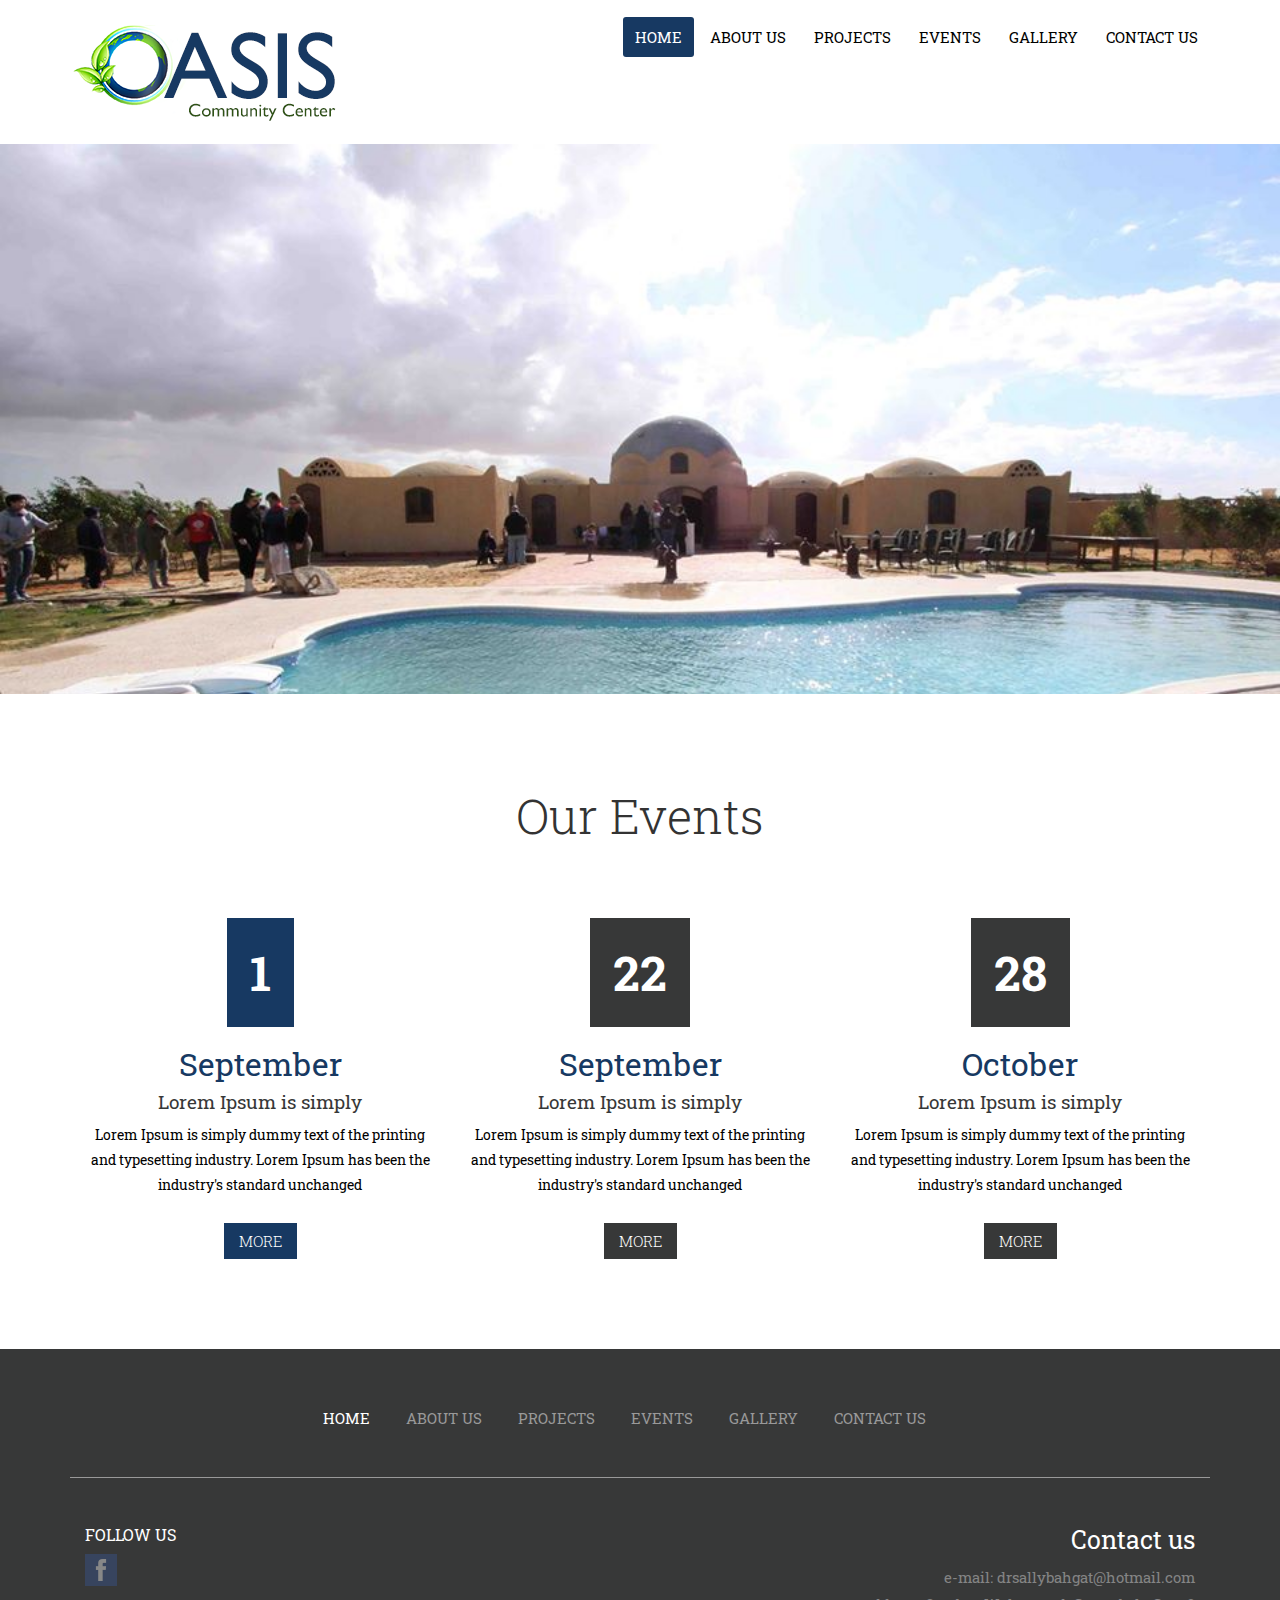
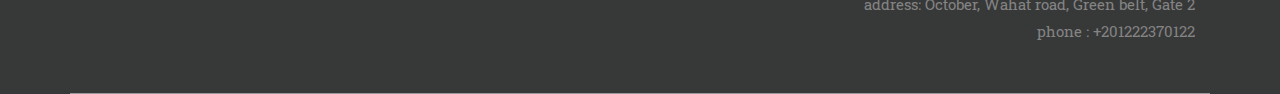
==== index.html @ 5394d0d0 "- facebook icon in contact, few changes" ====
<!DOCTYPE html>
<html>
<head>
<title>OASIS Community Center - OCC</title>
<link href="css/bootstrap.css" rel="stylesheet" type="text/css" media="all">
<link href="css/style.css" rel="stylesheet" type="text/css" media="all"/>
<!--web-fonts-->
<link href='http://fonts.googleapis.com/css?family=Roboto+Slab:400,100,300,700' rel='stylesheet' type='text/css'>
<!--js-->
<script src="js/jquery.min.js"></script>
<meta name="viewport" content="width=device-width, initial-scale=1, maximum-scale=1">
<meta http-equiv="Content-Type" content="text/html; charset=utf-8" />
<script type="application/x-javascript">
	addEventListener("load", function() { setTimeout(hideURLbar, 0); }, false);
	function hideURLbar(){ window.scrollTo(0,1); }
</script>
<!-- start-smoth-scrolling -->
<script type="text/javascript" src="js/move-top.js"></script>
<script type="text/javascript" src="js/easing.js"></script>
	<script type="text/javascript">
			jQuery(document).ready(function($) {
				$(".scroll").click(function(event){		
					event.preventDefault();
					$('html,body').animate({scrollTop:$(this.hash).offset().top},1000);
				});
			});
	</script>
<!-- //end-smoth-scrolling -->
</head>
<body>
<!--header start here-->
<div class="mothergrid">
	<div class="container">
		<div class="header">
			<div class="logo">
				<a href="index.html"> <img src="images/logo.png" alt=""/> </a>
			</div>
			<span class="menu"> <img src="images/icon.png" alt=""/></span>
			<div class="clear"> </div>
			<div class="navg">
				<ul class="res">
					<li><a class="active" href="index.html">HOME</a></li>
					<li><a href="about.html">ABOUT US</a></li>
					<li><a href="projects.html">PROJECTS</a></li>
					<li><a href="events.html">EVENTS</a></li>
					<li><a href="gallery.html">GALLERY</a></li>
					<li><a href="contact.html">CONTACT US</a></li>
				</ul>
				 <script>
                     $( "span.menu").click(function() {
                         $(  "ul.res" ).slideToggle("slow", function() {
                         // Animation complete.
                         });
                     });
                 </script>
			</div>
		<div class="clearfix"> </div>
		</div>
	</div>
</div>
<!--header end here-->
<!--banner start here-->
<div class="banner">
	<div class="container">
		<div class="banner-main">
			<h1></h1>
		</div>
	</div>
</div>
<!--news end here-->
<div class="news">
      <div class="container">
		    <div class="news-main">
				<div class="news-top">
					<h3>Our Events</h3>
				</div>
				<div class="news-bottom">
					<div class="col-md-4 new-left">
					<div class="notch-b">
						<small class="brown">1</small>
					</div>
					 <div class="notch-b-h"> </div>
						<h3>September</h3>
						<h4>Lorem Ipsum is simply</h4>
						<p>Lorem Ipsum is simply dummy text of the printing and typesetting industry. Lorem Ipsum has been the industry's standard unchanged</p>
					 <div class="button-b">
					   	   <a href="#">MORE</a>
					 </div>
				     <div class="clearfix"> </div>
					</div>
					<div class="col-md-4 new-left">
						<div class="notch">
						    <small>22</small>
					    </div>
					     <div class="notch-h"> </div>
						<h3>September</h3>
						<h4>Lorem Ipsum is simply</h4>
						<p>Lorem Ipsum is simply dummy text of the printing and typesetting industry. Lorem Ipsum has been the industry's standard unchanged</p>
					    <div class="button">
					   	   <a href="#">MORE</a>
					   </div>
				     <div class="clearfix"> </div>
					</div>
					<div class="col-md-4 new-left">
						<div class="notch">
						   <small>28</small>
					    </div>
					    <div class="notch-h"> </div>
						<h3>October</h3>
						<h4>Lorem Ipsum is simply</h4>
						<p>Lorem Ipsum is simply dummy text of the printing and typesetting industry. Lorem Ipsum has been the industry's standard unchanged</p>
					   <div class="button">
					   	   <a href="#">MORE</a>
					   </div>
					 <div class="clearfix"> </div>
				   </div>
				     <div class="clearfix"> </div>
				</div>
				<div class="clearfix"> </div>
		    </div>
	  </div>
</div>
<!--/news end here-->
<!--footer start here-->
<div class="footer">
	<div class="container">
		<div class="footer-main">
			<div class="footer-navg">
				<ul>
					<li><a class="active" href="index.html">HOME</a></li>
					<li><a href="about.html">ABOUT US</a></li>
					<li><a href="projects.html">PROJECTS</a></li>
					<li><a href="events.html">EVENTS</a></li>
					<li><a href="gallery.html">GALLERY</a></li>
					<li><a href="contact.html">CONTACT US</a></li>
				</ul>
			</div>
			<div class="footer-top">
				<div class="col-md-4 footer-left">
					<h3>FOLLOW US</h3>
				<ul>
					<li><a href="https://www.facebook.com/OasisCommunityCenter?fref=ts&__mref=message_bubble"><span class="a"> </span></a></li>
				</ul>
				</div>
				<div class="col-md-4 footer-middle">
				</div>
				<div class="col-md-4 footer-right">
					<h3>Contact us</h3>
					<p>e-mail: drsallybahgat@hotmail.com</p>
					<p>address: October, Wahat road, Green belt, Gate 2</p>
					<p>phone : +201222370122</p>
				</div>
			<div class="clearfix"> </div>
			</div>
		<div class="clearfix"> </div>
			<script type="text/javascript">
				$(document).ready(function() {
					/*
					var defaults = {
					containerID: 'toTop', // fading element id
					containerHoverID: 'toTopHover', // fading element hover id
					scrollSpeed: 1200,
				 	easingType: 'linear'
					};
					*/
					$().UItoTop({ easingType: 'easeOutQuart' });
				});
			</script>
            <a href="#" id="toTop" style="display: block;"> <span id="toTopHover" style="opacity: 1;"> </span></a>
		</div>
	</div>
</div>
<!--/footer end here-->
</body>
</html>
---- css/style.css ----
h4, h5, h6,
h1, h2, h3 {margin-top: 0;}
ul, ol {margin: 0;}
p {margin: 0;}
html, body{
  font-family: 'Roboto Slab', serif;
   font-size: 100%;
   background:#fff; 
}
/*--header start here--*/
.header{
	padding:1em 0px;
}
.logo{
	float:left;
	cursor:pointer;
}
.navg{
	float:right;
}
.navg ul{
	list-style:none;
	padding:0px;
}
.navg ul li{
	display:inline-block;
	margin:10px 0px 0px 0px;
}
.navg ul li a{
	font-size:15px;
	font-weight:400;
	color: #000;
	padding:10px 12px;
	border-radius: 3px;
}
.navg ul li a:hover,.navg ul li a.active{
	color: #fff;
	text-decoration: none;
	background: #173962;
	padding: 10px 12px;
 transition: 0.5s all;
 -webkit-transition: 0.5s all;
 -moz-transition:  0.5s all;
 -o-transition:  0.5s all;
}
span.menu {
	display: none;
}
/*--header end here--*/
/*--banner style start here--*/
.banner{
	background:url(../images/banner.jpg);
	min-height:550px;
	background-size:cover;
	-webkit-background-size:cover;
	-moz-background-size:cover;
	-o-background-size:cover;
	-ms-background-size:cove
}
.banner-main {
	text-align: center;
	padding-top:12em;
}
.banner-main h1{
	font-size: 3em;
	font-weight: 700;
	color: #2F5315;
}
.banner-main p{
	font-size: 1.5em;
	font-weight: 300;
	color: #173962;
	font-family: 'Roboto Slab', serif;
}
.fa a{
	margin-left: 14px;
	display: inline-block;
	cursor: pointer;
}
.bwn{
	margin-top:3em;
}
.bwn a {
	font-size: 25px;
	font-weight: 700;
	color: #2F5315;
	padding: 14px 2em;
	border: none;
	background: #fff;
	border-radius: 30px;
	cursor: pointer;
}
.bwn a:hover{
	color:#fff;
	text-decoration:none;
	background: rgb(23, 57, 98);
	transition: 0.5s all;
 -webkit-transition: 0.5s all;
 -moz-transition:  0.5s all;
 -o-transition:  0.5s all;
}
/*--banner style end here--*/
/*--below start here--*/
.below-coloum{
	padding: 0;
}
.below-coloum a{
	min-height:320px;
	padding: 0px;
	background:url(../images/grid-n.png)no-repeat 4em 7.5em #F1EFEC;
	display:block;
}
.below-grace {
	padding: 0px;
	min-height:320px;
	background:url(../images/grace.jpg)no-repeat;
	background-size:cover;
	-webkit-background-size:cover;
	-o-background-size:cover;
	-moz-background-size:cover;
	-ms-background-size:cover;
}
.below-grace img {
	width: 100%;
}
.below-side{
	background-color:#173962;
	min-height:320px;
	text-align: center;
	padding: 122px 0px;
	cursor: pointer;
}
.below-side h2 a{
	font-size: 1.3em;
	font-weight: 700;
	color: #fff;
	margin:0px;
}
.below-side h2 a:hover{
	text-decoration:none;
}
.below-side p {
	font-size: 15px;
	font-weight: 400;
	color: #fff;
}
.below-top{
	background-color:#46A651;
	min-height:300px;
	text-align: right;
}
.below-top h2 {
	font-size: 2.1em;
	font-weight: 700;
	color: #fff;
	padding: 2em 2em 0em 0em;
}
form {
	margin: 0em 4em 0em 0em;
}
.below-top p {
	font-size: 15px;
	font-weight: 400;
	color: #fff;
	margin: 10px 4em 0em 0em;
	line-height:1.8em;
}
.below-top input[type="text"] {
	padding: 8px;
	width: 40%;
	font-size: 17px;
	font-weight: 700;
	color: #999;
	outline: none;
}
.below-top input[type="submit"] {
	padding:11px;
	width: 15%;
	font-size: 16px;
	font-weight: 400;
	color: #fff;
	background: #348E3E;
	outline: none;
	border: none;
	cursor: pointer;
	margin-left: -5px;
}
.below-top input[type="submit"]:hover {
     background: rgba(255, 215, 0, 0.92);
     color:#000;
     transition: 0.5s all;
 -webkit-transition: 0.5s all;
 -moz-transition:  0.5s all;
 -o-transition:  0.5s all;
}
.below-bottom{
	background:url(../images/green-grace-c.jpg)no-repeat;
	min-height:310px;
	background-size:cover;
	-webkit-background-size:cover;
	-o-background-size:cover;
	-moz-background-size:cover;
	-ms-background-size:cover;
}
.below-left{
	padding:0px;
}
.below-right{
	padding:0px;
}
.below-right{
	background:url(../images/leaf.jpg)no-repeat;
	min-height:610px;
	background-size:cover;
	-webkit-background-size:cover;
	-o-background-size:cover;
	-moz-background-size:cover;
	-ms-background-size:cover;
}
.bg p {
	padding-top: 16px;
	color: #fff;
	font-size: 15px;
	font-weight: 300;
}
.bg {
	background: #3B5997;
	width: 62%;
	padding: 100px 111px;
	margin-top: 18.7em;
	text-align: center;
	height: 311px;
    cursor:pointer;
}
.bg:hover{
	background:#5679C1;
	transition: 0.5s all;
 -webkit-transition: 0.5s all;
 -moz-transition:  0.5s all;
 -o-transition:  0.5s all;
}
/*--below end start here--*/
/*--news start here--*/
.news {
	padding: 6em 0px;
}
small {
	font-size: 3em;
	font-weight: 700;
	background: #373838;
	color: #fff;
	padding: 23px;
}
small:hover {
	background:#173962;
	transition: 0.5s all;
 -webkit-transition: 0.5s all;
 -moz-transition:  0.5s all;
 -o-transition:  0.5s all;
}
.new-left:hover .button a{
	background:#173962;
	text-decoration:none;
}
.new-left:hover small{
	background:#173962;
	text-decoration:none;
}
small.brown {
	font-size: 3em;
	font-weight: 700;
	background: #173962;
	color: #fff;
	padding: 23px;
}
.new-left:hover .button-b a{
	background:#373838;
}
.new-left:hover small.brown{
	background:#373838;
}
.notch{
	position:relative;
}
.news-top h3 {
	font-size: 3em;
	font-weight: 300;
	text-align: center;
	margin-bottom: 2em;
}
.new-left {
	text-align: center;
}
.new-left h3 {
	font-size: 2em;
	font-weight: 400;
	color: #173962;
	margin-top:1.2em;
}
.new-left h4 {
	font-size: 1.2em;
	font-weight: 400;
	color: #373838;
}
.new-left p {
	font-size: 14px;
	font-weight: 400;
	color: #000;
	line-height: 1.8em;
}
.button {
	margin: 2em 0em 0em 0em;
}
.button-b{
	margin: 2em 0em 0em 0em;
}
.button-b a {
	font-size: 15px;
	font-weight: 300;
	background: #173962;
	color: #fff;
	padding: 8px 15px;
	text-decoration: none;
}
.button a {
	font-size: 15px;
	font-weight: 300;
	background: #373838;
	color: #fff;
	padding: 8px 15px;
}
/*--news end here--*/
/*--footer start here--*/
.footer-left h3 a{
	text-decoration :none;
	font-size:1em;
	color: #fff;
}
.footer{
	background:#373838;
}
.footer-navg {
	text-align: center;
	padding: 3em 0px;
	border-bottom: 1px solid #999;
}
.footer-navg ul{
	list-style:none;
	padding:0px;
}
.footer-navg ul li{
	display:inline-block;
	margin:10px 2em 0px 0px;
}
.footer-navg ul li a{
	font-size: 15px;
	font-weight: 400;
	color: #999;
}
.footer-navg ul li a:hover,.footer-navg ul li a.active{
	color: #fff;
	text-decoration: none;
	border-radius: 3px;
 transition: 0.5s all;
 -webkit-transition: 0.5s all;
 -moz-transition:  0.5s all;
 -o-transition:  0.5s all;
}
.footer-left h3 a {
	margin:0;
}
.footer-left h3 {
	font-size: 1em;
	font-weight: 400;
	color: #fff;
}
.footer-left span{
	background:url(../images/sprit.png)no-repeat;
	width:32px;
	height:32px;
	display: inline-block;
	cursor:pointer;
	margin-right:7px;
}
.footer-left ul {
	padding: 0px;
	list-style: none;
}
.footer-left ul li {
	display: inline-block;
}
.footer-left ul li a span.a{
	background-position:0px 0px;
	 opacity: 0.4;
      filter: alpha(opacity=40); 
}
.footer-left ul li a span.b {
	background-position: -34px 0px;
	 opacity: 0.4;
     filter: alpha(opacity=40); 
}
.footer-left ul li a span.c {
	background-position: -68px 0px;
	 opacity: 0.4;
     filter: alpha(opacity=40); 
}
.footer-left span.a:hover{
	background-position:0px 0px;
	  opacity: 1.0;
      filter: alpha(opacity=100); 
      transition: all 0.3s ease; 
     -webkit-transition: all 0.3s ease;
     -moz-transition: all 0.3s ease;
     -o-transition: all 0.3s ease;
}
.footer-left ul li a span.b:hover{
	background-position: -34px 0px;
	  opacity: 1.0;
      filter: alpha(opacity=100); 
      transition: all 0.3s ease; 
      -webkit-transition: all 0.3s ease;
      -moz-transition: all 0.3s ease;
      -o-transition: all 0.3s ease;
}
.footer-left ul li a span.c:hover{
	background-position: -68px 0px;
	  opacity: 1.0;
     filter: alpha(opacity=100); 
     transition: all 0.3s ease; 
    -webkit-transition: all 0.3s ease;
    -moz-transition: all 0.3s ease;
    -o-transition: all 0.3s ease;
}
.footer-top {
	padding: 3em 0px;
	border-bottom: 1px solid #999;
}
.footer-middle input[type="text"] {
	font-size: 15px;
	font-weight: 400;
	color: #999;
	padding: 8px 15px;
	width: 60%;
	outline: none;
	border: none;
	background:#494949;
}
.footer-middle input[type="submit"] {
	font-size: 15px;
	font-weight: 400;
	padding: 8px;
	background: #173962;
	color: #fff;
	outline: none;
	border: none;
	width:30%;
	margin-left: -4px;
	cursor:pointer;
	border-radius: 0px 3px 3px 0px;
}
.footer-middle input[type="submit"]:hover{
	 background:#999;
	  transition: all 0.3s ease; 
    -webkit-transition: all 0.3s ease;
    -moz-transition: all 0.3s ease;
    -o-transition: all 0.3s ease;
}
.footer-middle h3 {
	font-size: 1em;
	font-weight: 400;
	color: #fff;
}
.footer-right h3 {
	font-size: 25px;
	font-weight: 400;
	color: #fff;
}
.footer-right{
	text-align:right;
}
.footer-right p {
	font-size: 15px;
	font-weight: 400;
	color: #848484;
	line-height:1.8em;
}
.footer-bottom p {
	font-size: 1em;
	font-weight: 400;
	color: #999;
	text-align: center;
	padding: 1em 0px;
}
.footer-bottom p a{
	font-size:1em;
	font-weight:400;
	color:#173962;
}
.footer-bottom p a:hover{
    text-decoration:none;
	color:#999;
	 transition: all 0.3s ease; 
    -webkit-transition: all 0.3s ease;
    -moz-transition: all 0.3s ease;
    -o-transition: all 0.3s ease;
}
/*--/footer end here--*/
/*--home page style end here--*/
/*--about style start here--*/
.about {
	background: rgba(153, 153, 153, 0.05);
}
.about {
	padding: 3em 0px;
}
.about-grid {
	margin: 3em 0px;
}
.about-top h3 {
	text-align: center;
	font-size: 2em;
	font-weight: 400;
	color: #999;
}
.about-left{
	padding: 0px;
}
.about-left h4 {
	font-size: 1.5em;
	color: #000;
	font-weight: 400;
	margin-bottom: 1em;
}
.about-left p {
	font-size: 14px;
	font-weight: 400;
	color: #000;
	width: 90%;
	line-height: 1.8em;
}
.about-left ul {
     list-style:none;
	 padding: 2em 0px;
}
.about-left ul li {
	margin: 10px 0px;
}
.about-left ul.anc-left li a{
	font-size: 13px;
	font-weight: 400;
	color: #000;
	text-decoration:none;
	background: url(../images/aro.png)no-repeat 0px 2px;
	padding: 0px 0px 0px 20px;
}
.about-left ul.anc-left li a:hover{
	color:#173962;
	text-decoration:none;
	 transition: all 0.3s ease; 
    -webkit-transition: all 0.3s ease;
    -moz-transition: all 0.3s ease;
    -o-transition: all 0.3s ease;
}
.about-right h3 {
	font-size: 1.5em;
	font-weight: 400;
	color: #000;
}
.about-bottom p {
	font-size: 13px;
	font-weight: 400;
	color: #999;
	line-height: 1.8em;
	margin: 0px 0px 20px 0px;
}
.about-bottom {
	position: relative;
	padding: 0px 0px 0px 35px;
}
span.m {
	background: url(../images/b.png)no-repeat;
	width: 64px;
	height: 64px;
	display: block;
	position: absolute;
	top: -13px;
	left: -20px;
}
.aboutus-left p {
	font-size: 14px;
	font-weight: 400;
	color: #000;
	line-height: 1.8em;
}
.aboutus-main h3 {
	font-size: 1.8em;
	font-weight: 400;
	color: brown;
	margin-bottom: 1em;
	text-align: center;
}
.aboutus-left img {
	border: 4px solid #173962;
	border-radius: 50%;
}
.aboutus-left h4 {
	font-size: 1.2em;
	font-weight: 400;
	color: #173962;
	margin: 10px 0px;
}
.aboutus-left h5 {
	font-size: 14px;
	font-weight: 400;
	color: #777;
}
/*--about style end here--*/
/*--project style start here--*/
.projects {
	min-height: 700px;
	text-align:center;
}
.projects-main {
	padding-top: 14em;
}
.projects-main h4 {
	font-size: 8em;
	font-weight: 400;
	color: #173962;
	margin-bottom: 0.5em;
}
.projects-main h3 {
	font-size: 1.7em;
	font-weight: 400;
	color: #999;
}
.projects-main a{
	font-size: 1.2em;
	font-weight: 400;
	color: #fff;
	background: #999;
	padding: 7px 15px;
}
.projects-main a:hover{
	background:#173962;
	text-decoration:none;
	 transition: all 0.3s ease; 
    -webkit-transition: all 0.3s ease;
    -moz-transition: all 0.3s ease;
    -o-transition: all 0.3s ease;
}
/*project style end here--*/
/*--blog style start here--*/
.blog {
	padding: 3em 0px;
	background: rgba(153, 153, 153, 0.07);
}
.blog-top{
	text-align:center;
}
.blog-top h3 {
	font-size: 2em;
	font-weight: 400;
	color: #999;
	margin-bottom:2em;
}
.grid-left {
	float: left;
	width: 10%;
	border: 1px solid #000;
	padding: 10px 22px;
}
ul.blog-list {
	padding: 0px;
	list-style: none;
}
ul.blog-list li{
	display:inline-block;
	margin-right: 12px;
}
ul.blog-list li a{
    font-size:13px;
    font-weight:400;
    color:#173962;
}
ul.blog-list li a:hover{
	text-decoration:none;
	color:#999;
	 transition: all 0.3s ease; 
    -webkit-transition: all 0.3s ease;
    -moz-transition: all 0.3s ease;
    -o-transition: all 0.3s ease;
}
.grid-left span.e{
	background:url(../images/text.png)no-repeat;
	width:32px;
	height:32px;
	display:block;
}
.grid-left h3{
	font-size:1.5em;
	font-weight:400;
	color:#173962;
	margin: 7px 0px 2px 4px;
}
.grid-right{
	float:right;
	width:85%;
}
.grid-right span.mike {
	background: url(../images/per.png)no-repeat;
	width: 16px;
	height: 16px;
	display: inline-block;
	margin: 0px 3px -3px 0px;
}
.grid-right span.box {
	background: url(../images/box.png)no-repeat;
	width: 16px;
	height: 16px;
	display: inline-block;
	margin: 0px 3px -3px 0px;
}
.grid-right span.comm {
	background: url(../images/unl.png)no-repeat;
	width: 16px;
	height: 16px;
	display: inline-block;
	margin: 0px 3px -3px 0px;
}
.grid-right p {
	font-size: 14px;
	font-weight: 400;
	margin: 12px 0px 1.5em 0px;
	line-height: 1.8em;
}
.grid-right a.bwn {
	font-size: 15px;
	font-weight: 400;
	border: none;
	padding: 10px 18px;
	background: #373838;
	color: #fff;
	cursor:pointer;
}
.grid-right a.bwn:hover {
	text-decoration:none;
	color:#fff;
	background:#173962;
	 transition: all 0.3s ease; 
    -webkit-transition: all 0.3s ease;
    -moz-transition: all 0.3s ease;
    -o-transition: all 0.3s ease;
}
.grid-left span.f{
	background:url(../images/ima.png)no-repeat;
	width:32px;
	height:32px;
	display:block;
}
.blog-section {
	margin: 4em 0px;
}
.blog-right h3 {
	font-size: 1.2em;
	font-weight: 400;
	color: #173962;
	margin: 2em 0px;
}
ul.blog-rig-list {
	list-style: none;
	border: 1px solid #000;
	padding: 14px 34px 24px 34px;
}
ul.blog-rig-list li {
	margin: 0px 0px 5px 0px;
	border-bottom:1px solid #ccc;
	text-align:center; 
}
ul.blog-rig-list li a{
	font-size:13px;
	font-weight:400;
	text-decoration:none;
	padding:10px 0px;
	display:block;
}
ul.blog-rig-list li a:hover {
    text-decoration:none;
    color:#173962;
     transition: all 0.3s ease; 
    -webkit-transition: all 0.3s ease;
    -moz-transition: all 0.3s ease;
    -o-transition: all 0.3s ease;
}
ul.popular {
	padding: 0px;
	list-style: none;
}
ul.popular li {
	border: 1px solid #ccc;
	margin: 0px 0px 15px 0px;
	padding: 10px 32px;
}
ul.popular li a {
	font-size: 15px;
	font-weight: 400;
	color: #000;
	 text-decoration:none;
}
ul.popular li a:hover {
	color:#173962;
	text-decoration:none;
	  transition: all 0.3s ease; 
    -webkit-transition: all 0.3s ease;
    -moz-transition: all 0.3s ease;
    -o-transition: all 0.3s ease;
}
span.g {
	background: url(../images/ey.png)no-repeat;
	width: 10px;
	height: 11px;
	display: inline-block;
	margin-right: 3px;
}
span.h {
	background: url(../images/person.png)no-repeat;
	width: 10px;
	height: 11px;
	display: inline-block;
	margin: 0px 3px 0px 13px;
}
.popular li h5 {
	font-size: 16px;
	font-weight: 400;
	color: #000;
}
ul.popular-tag {
	padding: 0px;
	list-style: none;
}
ul.popular-tag li {
	margin:0px 10px 1.5em 0px;
	display: inline-block;
}
ul.popular-tag li a {
	font-size: 14px;
	font-weight: 400;
	background: #000;
	color: #fff;
	padding: 9px 13px;
	 text-decoration:none;
}
ul.popular-tag li a:hover {
	color: #fff;
	background: #173962;
	text-decoration: none;
	transition: all 0.3s ease; 
    -webkit-transition: all 0.3s ease;
    -moz-transition: all 0.3s ease;
    -o-transition: all 0.3s ease;
}
.subscribe {
	border: 1px solid #ccc;
	padding: 1em 1.5em;
}
.subscribe input[type="text"] {
	font-size: 12px;
	padding: 10px;
	margin-bottom: 10px;
	outline: none;
	color: #999;
	width:80%
}
.subscribe input[type="submit"] {
	font-size: 14px;
	font-weight: 400;
	padding: 10px 44px;
	color: #fff;
	background: #173962;
	border: none;
	outline: none;
	cursor: pointer;
}
.subscribe input[type="submit"]:hover {
	background:#000;
	color:#fff;
	text-decoration:none;
	  transition: all 0.3s ease; 
      -webkit-transition: all 0.3s ease;
      -moz-transition: all 0.3s ease;
      -o-transition: all 0.3s ease;
}
.sear {
	width: 100%;
	background: #fff;
	border: 1px solid #ccc;
	padding: 9px;
}
.sear input[type="text"] {
	font-size: 14px;
	font-weight: 400;
	color: #999;
	width: 81%;
	border:none;
	outline: none;
}
.sear input[type="submit"] {
	vertical-align: bottom;
	width:10%;
	border: none;
	outline: none;
	background: url(../images/sea.png)no-repeat 6px 0px;
}
.blog-grid {
	margin-top: 2em;
}
.grid {
	margin-top: 2em;
}
.grid-right h3{
	font-size: 1.5em;
	font-weight: 400;
	color: #000;
}
.subscribe p{
	font-size: 15px;
	font-weight: 400;
	color: #000;
	margin-bottom: 10px;
}
.blog-right {
	padding: 5px 0px 0px 5em;
}
.blog-left img {
	width: 100%;
}
ul.p_n-list {
	list-style: none;
	padding: 0px;
	text-align: center;
}
ul.p_n-list li {
	display: inline-block;
	margin: 0px 1em 0px 0px;
}
ul.p_n-list li a {
	font-size: 1em;
	font-weight: 400;
	color: #fff;
	background: #173962;
	padding: 10px 1em;
}
ul.p_n-list li a:hover{
	color:#fff;
	background:#373838;
	text-decoration:none;
	transition: all 0.3s ease; 
    -webkit-transition: all 0.3s ease;
    -moz-transition: all 0.3s ease;
    -o-transition: all 0.3s ease;
}
/*--blog style end here--*/
/*--single page start here--*/
.blog-para p{
	font-size: 15px;
	font-weight: 400;
	color: #000;
	line-height: 1.8em;
	margin: 0px 0px 1em 0px;
}
.blog-contact {
	margin: 2em 0px 0px 0px;
}
.blog-contact h3 {
	font-size: 1.4em;
	font-weight: 500;
	color: #173962;
}
.blog-contact p {
	font-size: 15px;
	font-weight: 400;
	color: #000;
	line-height: 1.8em;
	margin: 15px 0px;
}
.blog-contact  input[type="text"] {
	font-size: 15px;
	font-weight: 400;
	color: #000;
	padding: 10px;
	width: 40%;
	outline: none;
	border: 1px solid #ccc;
	-webkit-appearance: none;
	margin: 0px 0px 10px 0px;
}
.blog-contact  textarea {
	font-size: 15px;
	font-weight: 400;
	color: #000;
	padding: 10px;
	width: 80.5%;
	height: 10em;
	border: 1px solid #ccc;
	-webkit-appearance: none;
	outline: none;
	resize: none;
}
.blog-contact  input[type="submit"] {
	font-size: 15px;
	font-weight: 500;
	color: #fff;
	background: #173962;
	padding: 10px;
	border: none;
	outline: none;
	-webkit-appearance: none;
	margin: 2em 0px 0px 0px;
}
.blog-contact  input[type="submit"]:hover{
	color:#fff;
	background:#000;
	 transition: all 0.3s ease; 
      -webkit-transition: all 0.3s ease;
      -moz-transition: all 0.3s ease;
      -o-transition: all 0.3s ease;
}
/*--single page end here--*/
/*--event style start here--*/

.event-head h3 {
	font-size: 1.8em;
	font-weight: 400;
	color: #999;
	text-align:center;
	margin-bottom:1em;
}
.events {
	padding: 3em 0px;
}
.event-top {
	margin-bottom: 1em;
}
.event-top p {
	font-size: 14px;
	font-weight: 400;
	line-height: 1.8em;
	margin: 10px 0px 0px 0px;
}
.e-left h4 {
	font-size: 1.5em;
	font-weight: 400;
	color: #000;
	margin: 0.5em 0px;
}
.e-right {
	padding: 0px;
}
.e-right h3 {
	font-size: 1.5em;
	font-weight: 400;
	color: #173962;
	margin: 1em 0px;
}
.event-icon span {
	background: url(../images/sprit.png)no-repeat;
	width: 32px;
	height: 32px;
	display: inline-block;
	margin: 1.5em 4px 0px 0px;
	cursor: pointer;
}
.event-icon ul {
padding: 0px;
list-style: none;
}
.event-icon ul li{
	display: inline-block;
}
span.s{
	background-position: 0px 0px;
	opacity: 0.4;
      filter: alpha(opacity=40); 
}
span.t {
	background-position: -34px 0px;
	opacity: 0.4;
      filter: alpha(opacity=40); 
}
span.u {
	background-position: -67px 0px;
	opacity: 0.4;
      filter: alpha(opacity=40); 
}
span.s:hover{
	background-position: 0px 0px;
	opacity: 1.0;
      filter: alpha(opacity=100); 
      transition: all 0.3s ease; 
      -webkit-transition: all 0.3s ease;
      -moz-transition: all 0.3s ease;
      -o-transition: all 0.3s ease;
}
span.t:hover{
	background-position: -34px 0px;
	opacity: 1.0;
      filter: alpha(opacity=100); 
      transition: all 0.3s ease; 
      -webkit-transition: all 0.3s ease;
      -moz-transition: all 0.3s ease;
      -o-transition: all 0.3s ease;
}
span.u:hover{
	background-position: -67px 0px;
	opacity: 1.0;
      filter: alpha(opacity=100); 
      transition: all 0.3s ease; 
      -webkit-transition: all 0.3s ease;
      -moz-transition: all 0.3s ease;
      -o-transition: all 0.3s ease;
}
/*--event style end here--*/
/*--gallery style state here--*/
.gallery{
	padding:2em 0px;
	background: rgba(153, 153, 153, 0.04);
}
.gallery h3 {
	font-size: 2.5em;
	font-weight: 400;
	color: #999;
	text-align: center;
}
.services_top{
	padding:2em 2em;
}
.col_1_of_portfolio:first-child {
	margin-left: 0;
}
.col_1_of_portfolio{
	display: block;
	float: left;
	margin: 1% 0 1% 2.6%;
}
.span_1_of_portfolio{
	width:31.6%;
}
.view-first h3{
	color: #555;
	padding: 1em 0;
	margin-bottom: 0;
	font-size: 1em;
	text-transform: uppercase;
}
.view {
   /*--width:290px;
   height:350px;--*/
   float: left;
   overflow: hidden;
   position: relative;
   text-align: center;
   cursor: default;
}
.view .mask,.view .content {
  width: 348px;
	height: 232px;
	overflow: hidden;
	position: absolute;
	top: 0;
	left: 0;
	cursor: pointer;
}
.view img {
   display: block;
   position: relative;
}
.info {
   display: inline-block;
   text-decoration: none;
   padding: 7px 14px;
   margin-top: 4em;
   color: #fff;
   text-transform: uppercase;
 }
.info: hover {
   -webkit-box-shadow: 0 0 5px #000;
   -moz-box-shadow: 0 0 5px #000;
   box-shadow: 0 0 5px #000;
}
.view-first img {
   -webkit-transition: all 0.2s linear;
   -moz-transition: all 0.2s linear;
   -o-transition: all 0.2s linear;
   -ms-transition: all 0.2s linear;
   transition: all 0.2s linear;
}
.view-first .mask {
   -ms-filter: "progid: DXImageTransform.Microsoft.Alpha(Opacity=0)";
   filter: alpha(opacity=0);
   opacity: 0;
   background-color:rgba(98, 187, 247, 0.29);
   -webkit-transition: all 0.4s ease-in-out;
   -moz-transition: all 0.4s ease-in-out;
   -o-transition: all 0.4s ease-in-out;
   -ms-transition: all 0.4s ease-in-out;
   transition: all 0.4s ease-in-out;
}
.view-first h2 {
   -webkit-transform: translateY(-100px);
   -moz-transform: translateY(-100px);
   -o-transform: translateY(-100px);
   -ms-transform: translateY(-100px);
   transform: translateY(-100px);
   -ms-filter: "progid: DXImageTransform.Microsoft.Alpha(Opacity=0)";
   filter: alpha(opacity=0);
   opacity: 0;
   -webkit-transition: all 0.2s ease-in-out;
   -moz-transition: all 0.2s ease-in-out;
   -o-transition: all 0.2s ease-in-out;
   -ms-transition: all 0.2s ease-in-out;
   transition: all 0.2s ease-in-out;
}
.view-first p {
   -webkit-transform: translateY(100px);
   -moz-transform: translateY(100px);
   -o-transform: translateY(100px);
   -ms-transform: translateY(100px);
   transform: translateY(100px);
   -ms-filter: "progid: DXImageTransform.Microsoft.Alpha(Opacity=0)";
   filter: alpha(opacity=0);
   opacity: 0;
   -webkit-transition: all 0.2s linear;
   -moz-transition: all 0.2s linear;
   -o-transition: all 0.2s linear;
   -ms-transition: all 0.2s linear;
   transition: all 0.2s linear;
}
.view-first:hover img {
   -webkit-transform: scale(1.1,1.1);
   -moz-transform: scale(1.1,1.1);
   -o-transform: scale(1.1,1.1);
   -ms-transform: scale(1.1,1.1);
   transform: scale(1.1,1.1);
}
.view-first a.info {
   -ms-filter: "progid: DXImageTransform.Microsoft.Alpha(Opacity=0)";
   filter: alpha(opacity=0);
   opacity: 0;
   -webkit-transition: all 0.2s ease-in-out;
   -moz-transition: all 0.2s ease-in-out;
   -o-transition: all 0.2s ease-in-out;
   -ms-transition: all 0.2s ease-in-out;
   transition: all 0.2s ease-in-out;
}
.view-first:hover .mask {
   -ms-filter: "progid: DXImageTransform.Microsoft.Alpha(Opacity=100)";
   filter: alpha(opacity=100);
   opacity: 1;
}
.view-first:hover h2,
.view-first:hover p,
.view-first:hover a.info {
   -ms-filter: "progid: DXImageTransform.Microsoft.Alpha(Opacity=100)";
   filter: alpha(opacity=100);
   opacity: 1;
   -webkit-transform: translateY(0px);
   -moz-transform: translateY(0px);
   -o-transform: translateY(0px);
   -ms-transform: translateY(0px);
   transform: translateY(0px);
}
.view-first:hover p {
   -webkit-transition-delay: 0.1s;
   -moz-transition-delay: 0.1s;
   -o-transition-delay: 0.1s;
   -ms-transition-delay: 0.1s;
   transition-delay: 0.1s;
}
.span_1_of_projects img{
	display:block;
}
/*--gallery end here--*/
/*--contact  style start here--*/
.contact {
	padding: 2em 0px;
}
.contact-main h3 {
	font-size: 2em;
	text-align: center;
	margin-bottom: 1em;
	color: #999;
}
.contact-main p{
	font-size: 14px;
	font-weight: 400;
	width: 82%;
	text-align: center;
	margin: 0 auto;
	color: #000;
	line-height: 1.8em;
}
.get {
	padding: 3em 0px;
}
.get-main h3 {
	font-size: 3em;
	font-weight: 400;
	margin-bottom: 1em;
	color: #173962;
}
.get-left input[type="text"] {
 	width: 95%;
 	outline:none;
 	margin-bottom: 10px;
 	padding: 8px;
}
.get-left input[type="submit"] {
	width: 21%;
	padding: 10px 15px;
	background: #173962;
	border: none;
	font-size:15px;
	font-weight:400;
	color: #fff;
	outline:none;
	cursor: pointer;
	margin-top: 10px;
}
.get-left input[type="submit"]:hover{
	background:#777;
	color:#fff;
	  transition: all 0.3s ease; 
      -webkit-transition: all 0.3s ease;
      -moz-transition: all 0.3s ease;
      -o-transition: all 0.3s ease;
}
.get-right textarea {
	width: 86%;
	height: 12em;
	outline: none;
	resize: none;
	padding: 10px;
}
.get-left p {
	font-size: 15px;
	font-weight: 400;
	color: #173962;
	margin-bottom: 5px;
}
.get-right h4 {
	font-size: 16px;
	font-weight: 400;
	color: #173962;
	margin-bottom:5px;
}
.get-right h3 {
	font-size: 1.3em;
	font-weight: 400;
	color: #173962;
	margin: 10px 0px;
}
.get-right p {
	font-size: 14px;
	font-weight: 400;
	color: #777;
	line-height: 1.8em;
}
#toTop {
	display:none;
	text-decoration: none;
	position: fixed;
	bottom: 0px;
	right: 10px;
	overflow: hidden;
	width: 48px;
	height: 48px;
	border: none;
	text-indent: 100%;
	background-size: 35px;
	background: url(../images/scroll.png) no-repeat 0px 0px;
}
/*--contact end here
 /*--media quiries start here--*/
@media(max-width:1280px){
	
}
@media(max-width:1024px){
.below-top input[type="submit"] {
	width: 20%;
}
.below-coloum {
	background: url(../images/grid-n.png)no-repeat 2em 7.5em #F1EFEC;
}	
.bg {
	width: 71%;
}

span.sear input[type="text"] {
	width: 70%;
}
.subscribe input[type="text"] {
	font-size: 11px;
	padding: 10px 6px;
	width: 96%;
}
.subscribe input[type="submit"] {
	font-size: 13px;
	padding: 11px 35px;
}
.blog-left img {
	width: 100%;
}
.blog-section{
	width:100%;
}
.blog-right h3 {
	font-size: 1em;
}
.e-left img {
	width: 100%;
}
.e-right h3 {
	margin: 0.5em 0px 0px 0px;
}
.event-icon span {
	margin: 0.7em 4px 0px 0px;
}
.notch-h {
	top: 25.5%;
	left: 44%;
}
.new-left:hover div.notch-h {
	top: 25.4%;
	left: 44.7%;
}
.notch-b-h {
	top: 25.4%;
	left: 44.6%;
}
.new-left:hover div.notch-b-h {
	top: 25.5%;
	left: 44%;
}
.sear input[type="submit"] {
	width: 15%;
}
.below-coloum a {
	background: url(../images/grid-n.png)no-repeat 2em 7.5em #F1EFEC;
}
}
@media(max-width:768px){
span.menu{
     display:block;
     cursor:pointer;
	 float:right;
	 padding-top: 5px;
}
ul.res{
	 display:none;
	 padding:0px;
}
.navg{
	 float:none;
	 width:100%;
}
ul.res li a:hover,ul.res li a.active{
	 color:black;
}
.navg ul.res li a{
	display:block;
	width:100%;
	padding:10px;
	color:#00;
	font-size:14px;
	background:rgba(153, 153, 153, 0.21);
}
.navg ul.res li a:hover{
	background:#173962;
	color:#fff;
}
.navg ul.res li{
	display:block;
	text-align:center;
	margin:0px;
	background-color:#fff;
}	
.banner {
	min-height: 450px;
}
.banner-main {
	padding-top: 8em;
}
.banner-main h1 {
	font-size: 2.5em;
}
.banner-main p {
	font-size: 1em;
}
.below-coloum {
	background: url(../images/grid-n.png)no-repeat 3em 7.5em;
	float: left;
	width: 50%;
}
.below-grace {
	float: right;
	width: 50%;
}
.below-side {
	float: left;
	width: 100%;
}
.below-top {
	text-align: center;
}
.bg {
 	margin-top:0em;
	width: 50%;
}
.below-right {
	min-height: 444px;
}
.below-right {
	padding: 9em 0px 0px 0px;
}
.news {
	padding: 4em 0px;
}
.news-top h3 {
	margin-bottom:0.5em;
}
.notch-b:after {
	top: 152px;
	left: 48%;
}
.new-left {
	padding-top: 4em;
}
.new-left:hover div.notch-b-h {
	top: 45%;
	left: 47.3%;
}
.notch-b-h {
	top: 44.6%;
	left: 47.6%;
}
.new-left:hover div.notch-h {
	top: 44.7%;
	left: 47.6%;
}
.get-main h3 {
	font-size: 2em;
}
.notch-h {
	top: 45%;
	left: 47.3%;
}
.button {
	margin: 1em 0em 0em 0em;
}
.button-b {
	margin: 1em 0em 0em 0em;
}
.footer-left {
	text-align: center;
}
.footer-middle {
	text-align: center;
	padding-top: 2em;
}
.footer-right {
	text-align: center;
	padding-top: 2em;
}
.footer-middle input[type="text"] {
	width: 30%;
}
.footer-middle input[type="submit"] {
	width: 15%;
}
.aboutus-top {
	text-align: center;
}
.aboutus-left {
	padding-top: 1em;
}
.footer-navg {
	padding: 1.5em 0px;
}
.view .mask, .view .content {
	top: -25px;
	left: -61px;
}
.get-right textarea {
	width: 95%;
}
.get-left {
	padding: 1em 0px;
}
.blog-right {
	padding: 1.5em 0px 0px 1em;
}
span.sear input[type="text"] {
	width: 95%;
}
ul.blog-rig-list {
	width: 95%;
}
ul.popular li {
	width: 95%;
}
ul.popular-tag li a {
	font-size: 12px;
}
.subscribe input[type="submit"] {
	padding: 11px 20em;
}
.subscribe {
	width: 95%;
}
.event-top {
	margin-bottom: 2em;
}
.about-left {
	float: left;
	width: 60%;
	padding-left: 14px;
}
.about-left ul {
	padding: 0em 0px;
}
.about-right {
	float: right;
	width: 40%;
}
.info img {
	width: 75%;
	margin: 0 auto;
}
.below-top input[type="submit"] {
	padding: 11px;
	width: 17%;
}
.clear{
	clear:both;
}
.projects-main {
	padding-top: 9em;
}
.projects {
	min-height: 650px;
}
.get-right {
	padding: 0px;
}
.get {
	padding: 1em 0px;
}
.aboutus-left p {
	width: 80%;
	margin: 0 auto;
}
.sear input[type="text"] {
	width: 94%;
}
.sear input[type="submit"] {
	width: 5%;
}
.footer-left h3 {
	margin-bottom: 15px;
}
.new-left p {
	width: 80%;
	margin: 0 auto;
}
.info {
	margin: 6.5em 0em 0px 3em;
}
.span_1_of_portfolio:nth-of-type(3) {
	display: none;
}
.span_1_of_portfolio {
	width: 48.6%;
}
.view .mask, .view .content {
	width: 396px;
	height: 247px;
}
}
@media(max-width:640px){
.logo img {
	width: 75%;
}
.banner-main h1 {
	font-size: 2em;
}	
.bwn a {
	font-size: 16px;
}
.banner {
	min-height: 400px;
}
.below-coloum {
	background: url(../images/grid-n.png)no-repeat 4em 7.5em #F1EFEC;
	background-size: 65%;
}
.below-top input[type="submit"] {
	width: 20%;
}
.footer-navg ul li {
	margin: 10px 0.8em 0px 0px;
}
.projects-main {
	padding-top: 7em;
}
.projects {
	min-height: 550px;
}
ul.popular-tag li {
	margin: 0px 0px 1.5em 0px;
}
ul.popular-tag li a {
	font-size: 11px;
}
.subscribe input[type="submit"] {
	padding: 12px 15.6em;
}
.info img {
	width: 55%;
}
.view .mask, .view .content {
	top: -40px;
	left: -72px;
}
.news-top h3 {
	font-size: 2.5em;
}
.e-left {
	text-align: center;
}
.e-left img {
	width: 60%;
}
.get-main h3 {
	font-size: 2em;
	margin-bottom: 0em;
}
.footer-navg ul li a {
	font-size: 13px;
}
.gallery h3 {
	font-size: 2em;
}
ul.p_n-list li {
	margin: 0px 0.8em 0px 0px;
}
.sear input[type="text"] {
	width: 91%;
}
.sear input[type="submit"] {
	width: 5%;
}
.blog-right h3 {
	margin: 1em 0px;
}
.notch-b-h {
	top: 41.6%;
	left: 47.6%;
}
.new-left:hover div.notch-b-h {
	top: 41.9%;
	left: 47.3%;
}
.notch-h {
	top: 41.8%;
	left: 47.3%;
}
.new-left:hover div.notch-h {
	top: 41.5%;
	left: 47.6%;
}
.grid-left {
	width: 13%;
}
.info {
	margin: 6.5em 0em 0px 5em;
}
.below-coloum a {
	background: url(../images/grid-n.png)no-repeat 1em 7.5em #F1EFEC;
}
.view .mask, .view .content {
	width: 347px;
	height: 220px;
}
}
@media(max-width:480px){
.banner-main h1 {
	font-size: 1.5em;
}	
.banner-main p {
	font-size: 13px;
}
.banner {
	min-height: 300px;
}
.banner-main {
	padding-top: 5em;
}
.bwn a {
	font-size: 14px;
	padding:11px 2em;
}
.below-coloum {
	background: url(../images/grid-n.png)no-repeat 7em 7.5em;
}
.below-top p {
	margin: 10px 0em 0em 0em;
}
form {
	margin: 0em 0em 0em 0em;
}
.below-top h2 {
	padding: 2em 0em 0em 0em;
}
.below-coloum {
	background: url(../images/grid-n.png)no-repeat 11em 4.5em #F1EFEC;
	background-size: 35%;
	min-height: 200px;
	float: none;
	width: 100%;
}
.below-grace {
	min-height: 200px;
	float: none;
	width: 100%;
}
.below-side h2 {
	font-size: 1.3em;
}
.below-side {
	min-height: 200px;
	padding:70px 0px;
}
.below-top h2 {
	font-size: 1.5em;
	padding: 1.5em 0em 0em 0em;
}
.below-top input[type="text"] {
	font-size: 12px;
}
.below-top input[type="submit"] {
	font-size: 11px;
}
.below-top p {
	font-size: 12px;
}
.below-top {
	min-height: 200px;
}
.below-bottom {
	min-height: 200px;
}
.bg {
	padding:40px 50px;
	height: 200px;
	width:44%;
}
.below-right {
	padding: 5em 0px 0px 0px;
}
.below-right {
	min-height: 280px;
}
.news {
	padding: 2em 0px;
}
.news-top h3 {
	font-size: 2em;
}
small.brown {
	font-size: 1.5em;
}
.notch-b:after {
	border-left: 10px solid rgba(0, 0, 0, 0);
	border-top: 10px solid #173962;
	border-right: 10px solid rgba(0, 0, 0, 0);
	top:80px;
	left: 48%;
}
.new-left {
	padding-top: 1.5em;
}
.new-left h3 {
	font-size: 1.5em;
	margin-top: 1.5em;
}
.button-b {
	margin: 1em 0em 2em 0em;
}
.button-b a {
	font-size: 13px;
}
small {
	font-size: 1.5em;
}
.notch:after {
	border-left: 10px solid rgba(0, 0, 0, 0);
	border-top: 10px solid #373838;
	border-right: 10px solid rgba(0, 0, 0, 0);
	top: 56px;
	left: 48%;
}
.button {
	margin: 1em 0em 2em 0em;
}
.button a {
	font-size: 13px;
}
.footer-navg ul li a {
	font-size: 10px;
}
.footer-top {
	padding: 2em 0px;
}
.footer-middle input[type="text"] {
	width: 46%;
}
.footer-middle input[type="submit"] {
	width: 25%;
}
.about-top h3 {
	font-size: 1.5em;
}
.about {
	padding: 1em 0px;
}
.about-left h4 {
	font-size: 1.1em;
}
.about-left p {
	font-size: 12px;
}
.about-left ul.anc-left li a {
	font-size: 12px;
}
span.m {
	background: url(../images/b.png)no-repeat 2.5em 1em;
	background-size: 50%;
}
.about-right h3 {
	font-size: 1.1em;
}
.footer-left h3 {
	font-size: 14px;
}
.footer-middle h3 {
	font-size: 14px;
}
.footer-right h3 {
	font-size: 16px;
}
.projects {
	min-height: 450px;
}
.projects-main h4 {
	font-size: 5em;
}
.subscribe input[type="submit"] {
	padding: 10px 10em;
}
.blog-top h3 {
	margin-bottom: 1em;
	font-size: 1.5em;
}
.grid-left {
	width: 15%;
	padding: 9px 17px;
}
.grid-right {
	width: 80%;
}
.blog-left h5 {
	font-size: 1em;
}
.grid-right h3 {
	font-size: 1em;
}
.grid-right a.bwn {
	font-size: 12px;
}
.event-head h3 {
	font-size: 1.3em;
}
.e-left h4 {
	font-size: 1em;
}
.e-right h3 {
	font-size: 1.2em;
}
.event-top p {
	font-size: 12px;
}
.events {
	padding: 1em 0px;
}
.services_top {
	padding: 1em 1em;
}
.gallery h3 {
	font-size: 1.5em;
}
.gallery {
	padding: 1em 0px;
}
.view .mask, .view .content {
	top: -59px;
	left: -91px;
}
.contact-main p {
	font-size: 13px;
	width:100%;
}
.contact-main h3 {
	font-size: 1.5em;
}
.get-main h3 {
	font-size: 1.5em;
	margin-bottom: 0em;
}
.get-main h3 {
	font-size: 1.2em;
}
.events {
	padding: 1em 0px;
}
.event-head h3 {
	font-size: 1.5em;
}
.get-left input[type="submit"] {
	font-size: 13px;
	font-weight: 400;
}
.get-right p {
	font-size: 12px;
}
.footer-top {
	padding: 1em 0px;
}
.footer-navg {
	padding: 1em 0px;
}
.blog-left {
	padding: 0px;
}
.about-left {
	float: none;
	width: 100%;
}
.about-right {
	float: none;
	width: 100%;
}
.new-left:hover div.notch-h {
	top: 25.2%;
	left: 46%;
}
.notch-h {
	top: 25.5%;
	left: 45.5%;
}
.new-left:hover div.notch-b-h {
	top: 25.5%;
	left: 45.5%;
}
.notch-b-h {
	top: 25.3%;
	left: 46%;
}
span.m {
	background: url(../images/b.png)no-repeat 0.5em 0.7em;
	background-size: 75%;
}
.about-grid {
	margin: 1.5em 0px;
}
ul.p_n-list li {
	margin: 0px 0.5em 0px 0px;
}
ul.p_n-list li a {
	font-size: 0.7em;
}
.map iframe {
	height: 200px;
}
span.menu {
	padding-top: 1px;
}
.e-left img {
	width: 100%;
}
.sear input[type="submit"] {
	width: 7%;
}
.blog-contact input[type="text"] {
	font-size: 13px;
	padding: 7px;
	width: 100%;
}
.blog-contact textarea {
	width: 100%;
}
.blog-contact input[type="submit"] {
	font-size: 11px;
}
.blog-right {
	padding: 1.5em 0px 0px 0em;
}
.blog-para p {
	font-size: 13px;
}
.below-coloum a {
	background: url(../images/grid-n.png)no-repeat 8em 4.5em #F1EFEC;
	background-size: 40%;
	min-height: 170px
}
.info {
	margin: 6.5em 0em 0px 3em;
}
}
@media(max-width:320px){
.logo img {
	width: 67%;
}
.menu img {
	width: 76%;
}	
.header {
	padding: 0.6em 0px;
}
.banner-main h1 {
	font-size: 1.2em;
}
.banner-main p {
	font-size: 11px;
}
.bwn {
	margin-top: 1.5em;
}
.bwn a {
	font-size: 13px;
	padding: 8px 1em;
}
.banner-main {
	padding-top: 3.7em;
}
.banner {
	min-height:220px;
}
.below-coloum {
	background: url(../images/grid-n.png)no-repeat 6em 2.5em;
	background-size: 35%;
	min-height: 100px;
}
.below-grace {
	min-height: 100px;
}
.below-side {
	min-height: 100px;
}
.below-side h2 {
	font-size: 1em;
}
.below-side p {
	font-size: 11px;
}
.below-top h2 {
	font-size: 1em;
	padding: 1em 0em 0em 0em;
}
.below-top input[type="text"] {
	font-size: 10px;
}
.below-top input[type="submit"] {
	font-size: 9px;
	width:23%;
	padding:11px;
}
.below-top p {
	font-size: 10px;
}
.below-top {
	min-height: 160px;
}
.below-bottom {
	min-height: 130px;
}
.bg img {
	width: 50%;
}

.bg p {
	padding-top: 10px;
	font-size: 10px;
}
.bg img {
	width: 20%;
}
.bg {
	padding: 23px 20px;
	height: 110px;
	width: 40%;
}
.below-right {
	padding: 2em 0px 0px 0px;
}
.below-right {
	min-height: 142px;
}
.news {
	padding: 1em 0px;
}
.news-top h3 {
	font-size: 1.3em;
}
.notch-b:after {
	left: 46%;
}
.new-left h3 {
	font-size: 1em;
	margin-top: 3em;
}
.new-left h4 {
	font-size:0.9em;
}
.new-left p {
	font-size: 12px;
	width: 100%;
	overflow: hidden;
	height: 47px;
}
.button-b a {
	font-size: 11px;
}
.button a {
	font-size: 11px;
}
.notch:after {
	left: 46%;
}
.footer-navg ul li {
	margin: 0px 1em 0px 0px;
}
.footer-navg ul li a {
	font-size:11px;
}
.footer-navg {
	padding: 0.4em 0px;
}
.footer-top {
	padding: 1em 0px;
}
.footer-left h3 {
	font-size: 12px;
}
.footer-middle h3 {
	font-size: 12px;
}
.footer-middle {
	padding-top: 1em;
}
.footer-right {
	padding-top: 1em;
}
.footer-middle input[type="text"] {
	font-size: 12px;
	padding: 8px 10px;
	width: 55%;
}
.footer-middle input[type="submit"] {
	font-size:12px;
	width: 30%;
}
.footer-right p {
	font-size: 12px;
}
.footer-bottom p {
	font-size: 13px;
}
.about-grid {
	margin: 0em 0px;
}
.about-top h3 {
	font-size: 1.2em;
}
.about-left h4 {
	font-size: 14px;
}
.about-right h3 {
	font-size: 14px;
}
.about-left p {
	font-size: 11px;
	overflow: hidden;
	height: 43px;
}
.about-left {
	float: none;
	width:100%
}
.about-right {
	float: none;
	width:100%
}
.about-right h3 {
	font-size: 15px;
	margin-top: 10px;
}
.about-left ul.anc-left li a {
	font-size: 12px;
}
.about-left ul li {
	margin: 5px 0px;
}
.about-bottom p {
	font-size: 12px;
	overflow: hidden;
	height: 40px;
}
.about-bottom h4 {
	font-size: 14px;
}
.aboutus-left p {
	font-size: 12px;
	overflow: hidden;
	height: 45px;
}
.aboutus-left img {
	width: 47%;
}
.aboutus-left h4 {
	font-size: 1em;
}
.aboutus-left h5 {
	font-size: 13px;
}
.projects-main h3 {
	font-size: 1em;
}
.projects-main h4 {
	font-size: 4em;
}
.projects-main a {
	font-size: 1em;
}
.projects-main {
	padding-top: 5em;
}
.projects {
	min-height: 350px;
}
.blog {
	padding: 1em 0px;
}
.blog-top h3 {
	font-size: 1.2em;
}
.blog-grid {
	margin-top: 1em;
}
.grid-left {
	width: 18%;
	padding: 9px 10px;
}
.grid-right p {
	font-size: 12px;
}
.grid-right a.bwn {
	font-size: 10px;
}
.grid-right h3 {
	font-size: 0.9em;
}
.popular li h5 {
	font-size: 13px;
}
ul.blog-rig-list li a {
	font-size: 11px;
}
ul.popular li a {
	font-size: 13px;
}
.subscribe p {
	font-size: 13px;
}
.blog-right h3 {
	font-size: 0.9em;
}
.blog-right h3 {
	font-size: 0.9em;
}
input[type="text"] {
	font-size: 12px;
}
.subscribe input[type="submit"] {
	padding: 10px 4.4em;
}
.event-head h3 {
	font-size: 1.2em;
}
.e-left {
	padding: 0px;
}
.e-right h3 {
	font-size: 1em;
}
.gallery h3 {
	font-size: 1.2em;
}
.view .mask, .view .content {
	top: -65px;
	left: -115px;
}
.info img {
	width: 35%;
}
.contact {
	padding: 1em 0px;
}
.contact-main h3 {
	font-size: 1.2em;
}
.contact-main p {
	font-size: 11px;
	overflow: hidden;
	height: 44px;
}
.get {
	padding: 0em 0px;
}
.get-left p {
	font-size: 12px;
}
.get-left input[type="text"] {
	padding: 3px;
}
.get-left input[type="submit"] {
	font-size: 12px;
	width:30%;
	padding: 7px 15px;
}
.get-main h3 {
	font-size: 1em;
}
.get-right {
	margin-bottom: 10px;
}
.map iframe {
	height: 100px;
}
.get-right {
	padding: 0px;
}
.get-right textarea {
	height: 7em;
}
ul.blog-list li {
	margin-right: 0px;
}
ul.blog-list li a {
	font-size: 11px;
}
.gallery {
	padding: 0em 0px;
}
.blog-para p {
	font-size: 13px;
	overflow: hidden;
	height: 50px;
}
.blog-contact h3 {
	font-size: 1.1em;
}
.blog-contact p {
	font-size: 13px;
	overflow: hidden;
	height: 40px;
}
.blog-contact input[type="text"] {
	font-size: 12px;
	padding: 6px;
	width: 97%;
}
.blog-contact textarea {
	font-size: 13px;
	width: 97%;
}
.blog-contact input[type="submit"] {
	font-size: 12px;
	margin: 1em 0px 0px 0px;
}
.blog-section {
	margin: 2em 0px;
}
.notch-b-h {
	top: 28%;
	left: 44%;
}
.new-left:hover div.notch-b-h {
	top: 28.6%;
	left: 43.3%;
}
.new-left:hover div.notch-h {
	top: 28%;
	left: 44%;
}
.notch-h {
	top: 28.6%;
	left: 43.3%;
}
ul.p_n-list li a {
	font-size: 0.6em;
	padding: 10px 0.8em;
}
ul.p_n-list li {
	margin: 0px;
}
.sear input[type="text"] {
	width: 85%;
}
.sear input[type="submit"] {
	width: 12%;
}
.event-top p {
	font-size: 12px;
	overflow: hidden;
	height: 67px;
}
.get-right h4 {
	font-size: 13px;
}
.below-side {
	padding: 50px 0px;
}
.below-coloum a {
	background: url(../images/grid-n.png)no-repeat 6em 4.5em #F1EFEC;
	background-size:40%;
}
.e-left img {
	width: 75%;
}
.info {
	margin: 6em 0em 0px 2em;
}
}
/*--media quiries end here--*/
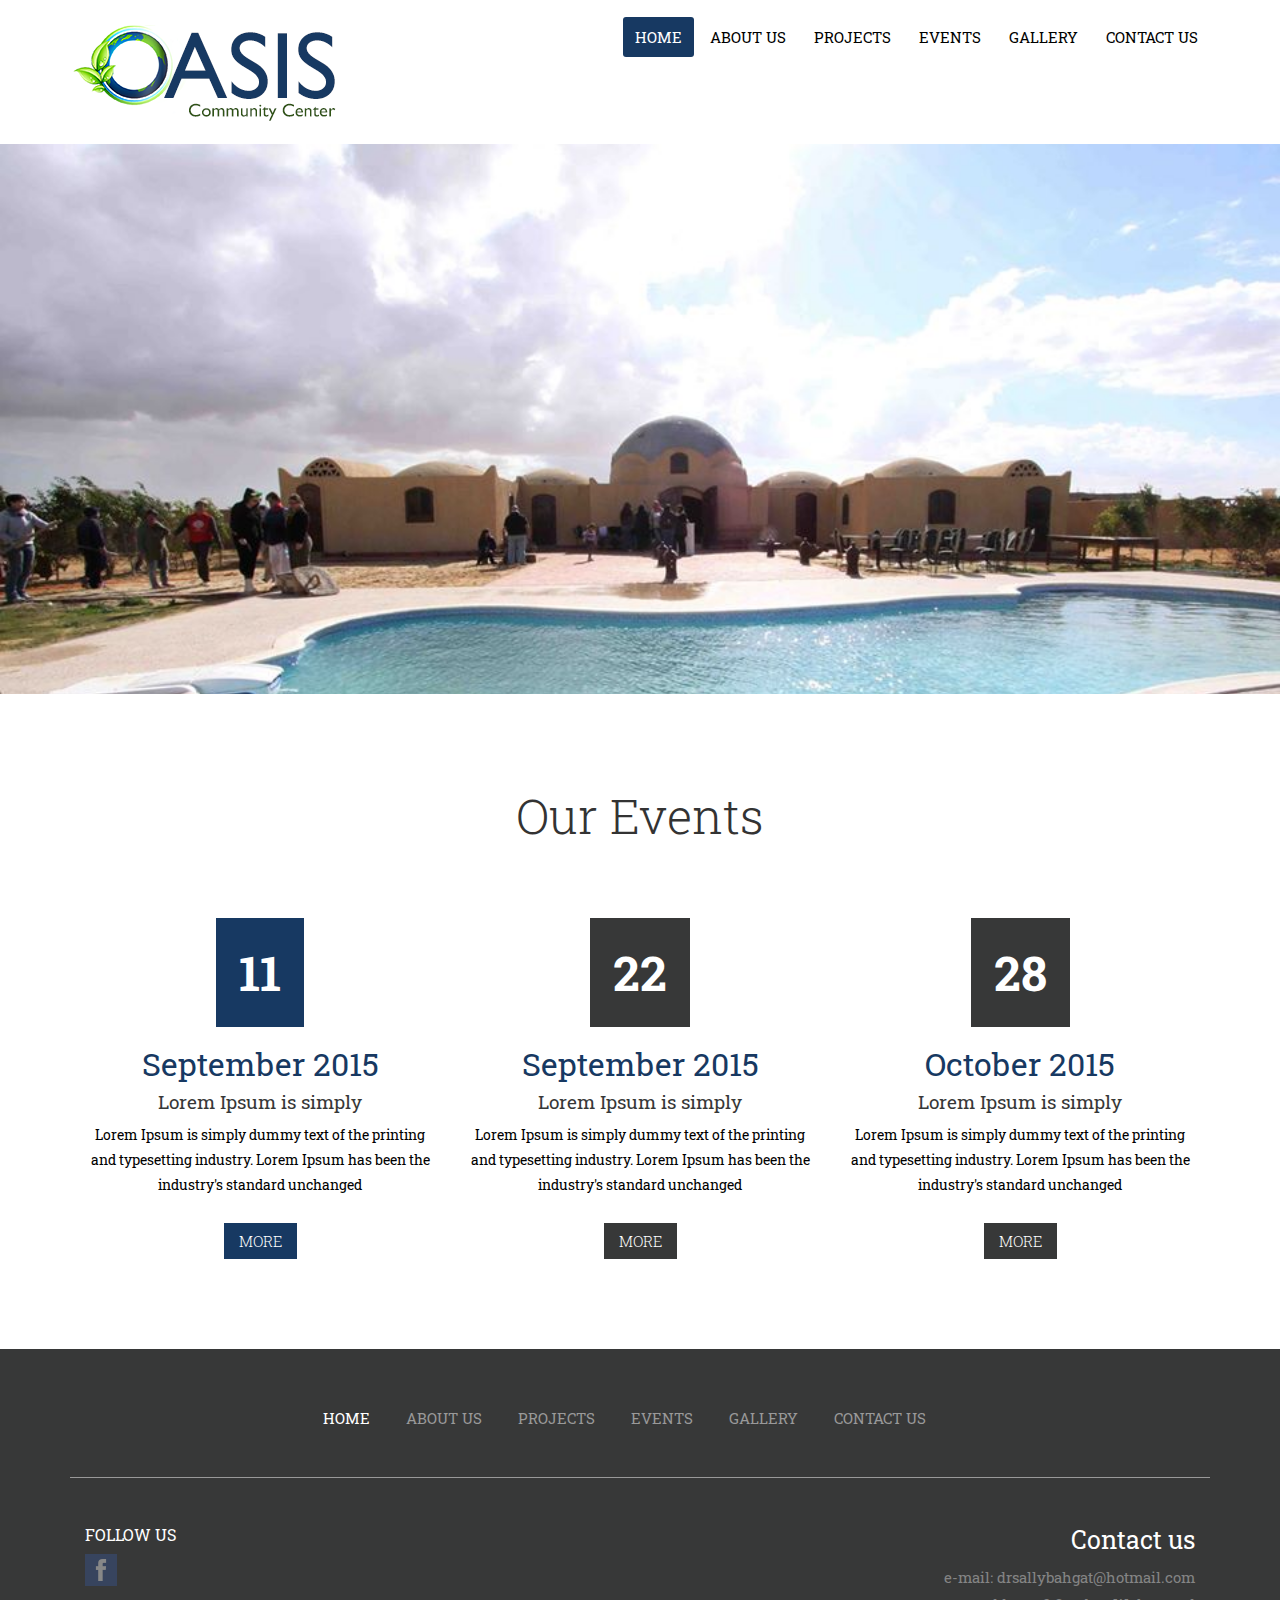
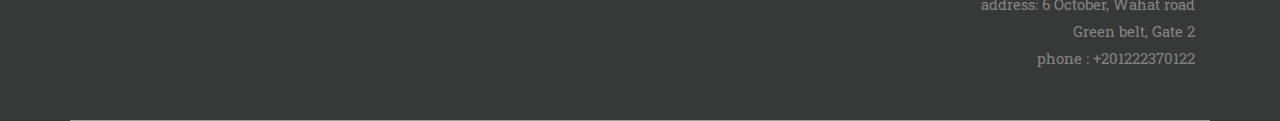
==== commit cbd7138f: "- address changed" ====
--- a/index.html
+++ b/index.html
@@ -77,10 +77,10 @@
 				<div class="news-bottom">
 					<div class="col-md-4 new-left">
 					<div class="notch-b">
-						<small class="brown">1</small>
+						<small class="brown">11</small>
 					</div>
 					 <div class="notch-b-h"> </div>
-						<h3>September</h3>
+						<h3>September 2015</h3>
 						<h4>Lorem Ipsum is simply</h4>
 						<p>Lorem Ipsum is simply dummy text of the printing and typesetting industry. Lorem Ipsum has been the industry's standard unchanged</p>
 					 <div class="button-b">
@@ -93,7 +93,7 @@
 						    <small>22</small>
 					    </div>
 					     <div class="notch-h"> </div>
-						<h3>September</h3>
+						<h3>September 2015</h3>
 						<h4>Lorem Ipsum is simply</h4>
 						<p>Lorem Ipsum is simply dummy text of the printing and typesetting industry. Lorem Ipsum has been the industry's standard unchanged</p>
 					    <div class="button">
@@ -106,7 +106,7 @@
 						   <small>28</small>
 					    </div>
 					    <div class="notch-h"> </div>
-						<h3>October</h3>
+						<h3>October 2015</h3>
 						<h4>Lorem Ipsum is simply</h4>
 						<p>Lorem Ipsum is simply dummy text of the printing and typesetting industry. Lorem Ipsum has been the industry's standard unchanged</p>
 					   <div class="button">
@@ -147,7 +147,8 @@
 				<div class="col-md-4 footer-right">
 					<h3>Contact us</h3>
 					<p>e-mail: drsallybahgat@hotmail.com</p>
-					<p>address: October, Wahat road, Green belt, Gate 2</p>
+					<p>address: 6 October, Wahat road</p>
+					<p>Green belt, Gate 2</p>
 					<p>phone : +201222370122</p>
 				</div>
 			<div class="clearfix"> </div>
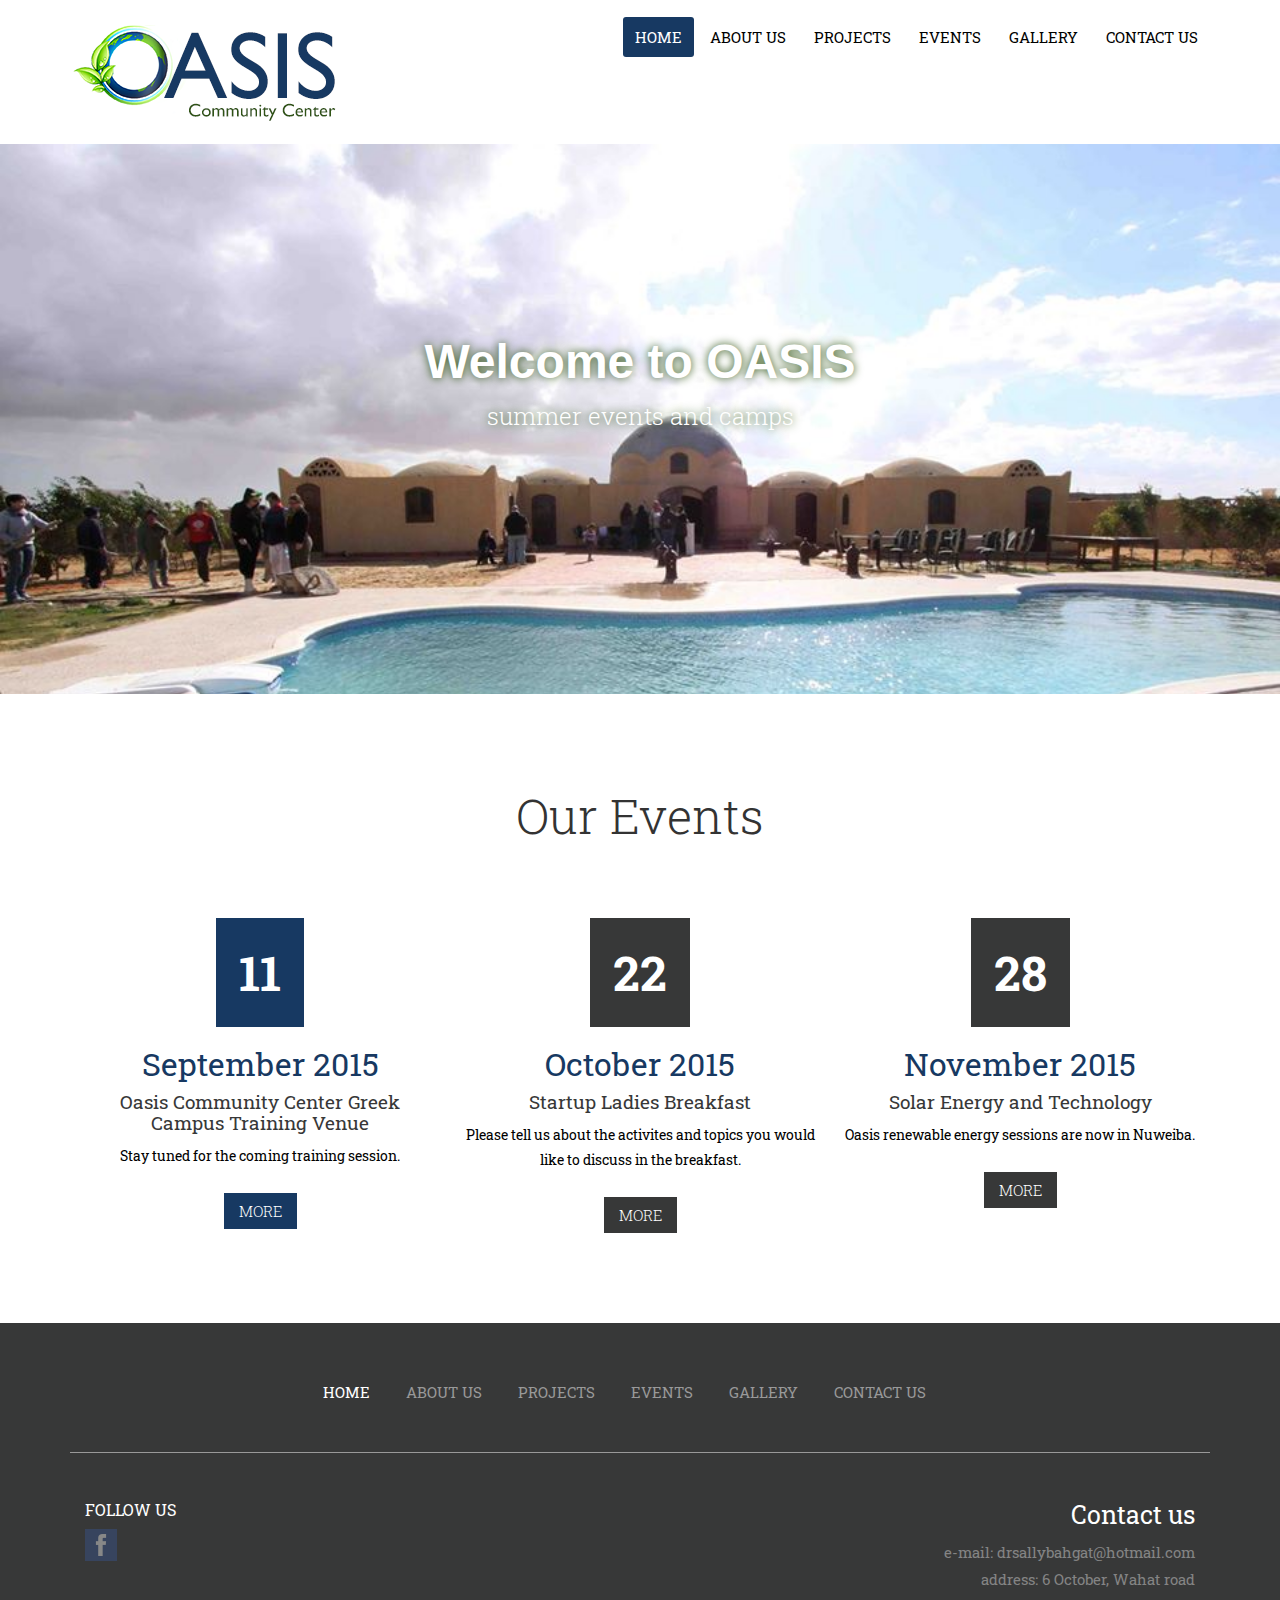
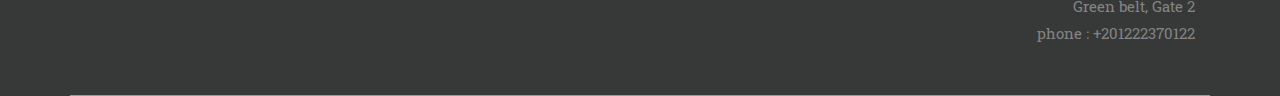
==== commit 43ba663e: "- few changes" ====
--- a/index.html
+++ b/index.html
@@ -63,7 +63,8 @@
 <div class="banner">
 	<div class="container">
 		<div class="banner-main">
-			<h1></h1>
+			<h1>Welcome to OASIS</h1>
+			<p>summer events and camps</p>
 		</div>
 	</div>
 </div>
@@ -81,10 +82,10 @@
 					</div>
 					 <div class="notch-b-h"> </div>
 						<h3>September 2015</h3>
-						<h4>Lorem Ipsum is simply</h4>
-						<p>Lorem Ipsum is simply dummy text of the printing and typesetting industry. Lorem Ipsum has been the industry's standard unchanged</p>
+						<h4>Oasis Community Center Greek Campus Training Venue</h4>
+						<p>Stay tuned for the coming training session.</p>
 					 <div class="button-b">
-					   	   <a href="#">MORE</a>
+					   	   <a href="events.html">MORE</a>
 					 </div>
 				     <div class="clearfix"> </div>
 					</div>
@@ -93,11 +94,11 @@
 						    <small>22</small>
 					    </div>
 					     <div class="notch-h"> </div>
-						<h3>September 2015</h3>
-						<h4>Lorem Ipsum is simply</h4>
-						<p>Lorem Ipsum is simply dummy text of the printing and typesetting industry. Lorem Ipsum has been the industry's standard unchanged</p>
+						<h3>October 2015</h3>
+						<h4>Startup Ladies Breakfast</h4>
+						<p>Please tell us about the activites and topics you would like to discuss in the breakfast.</p>
 					    <div class="button">
-					   	   <a href="#">MORE</a>
+					   	   <a href="events.html">MORE</a>
 					   </div>
 				     <div class="clearfix"> </div>
 					</div>
@@ -106,11 +107,11 @@
 						   <small>28</small>
 					    </div>
 					    <div class="notch-h"> </div>
-						<h3>October 2015</h3>
-						<h4>Lorem Ipsum is simply</h4>
-						<p>Lorem Ipsum is simply dummy text of the printing and typesetting industry. Lorem Ipsum has been the industry's standard unchanged</p>
+						<h3>November 2015</h3>
+						<h4>Solar Energy and Technology</h4>
+						<p>Oasis renewable energy sessions are now in Nuweiba.</p>
 					   <div class="button">
-					   	   <a href="#">MORE</a>
+					   	   <a href="events.html">MORE</a>
 					   </div>
 					 <div class="clearfix"> </div>
 				   </div>
--- a/css/style.css
+++ b/css/style.css
@@ -64,13 +64,16 @@
 .banner-main h1{
 	font-size: 3em;
 	font-weight: 700;
-	color: #2F5315;
+	font-family: sans-serif;
+	color: white;
+	text-shadow: 0 0 10px #2F5315;
 }
 .banner-main p{
 	font-size: 1.5em;
 	font-weight: 300;
-	color: #173962;
 	font-family: 'Roboto Slab', serif;
+	color: white;
+	text-shadow: 0 0 10px #2F5315;
 }
 .fa a{
 	margin-left: 14px;
@@ -1942,10 +1945,6 @@
 .about-left ul.anc-left li a {
 	font-size: 12px;
 }
-span.m {
-	background: url(../images/b.png)no-repeat 2.5em 1em;
-	background-size: 50%;
-}
 .about-right h3 {
 	font-size: 1.1em;
 }
@@ -2312,7 +2311,7 @@
 }
 .about-right h3 {
 	font-size: 15px;
-	margin-top: 10px;
+	margin-top: 100px;
 }
 .about-left ul.anc-left li a {
 	font-size: 12px;
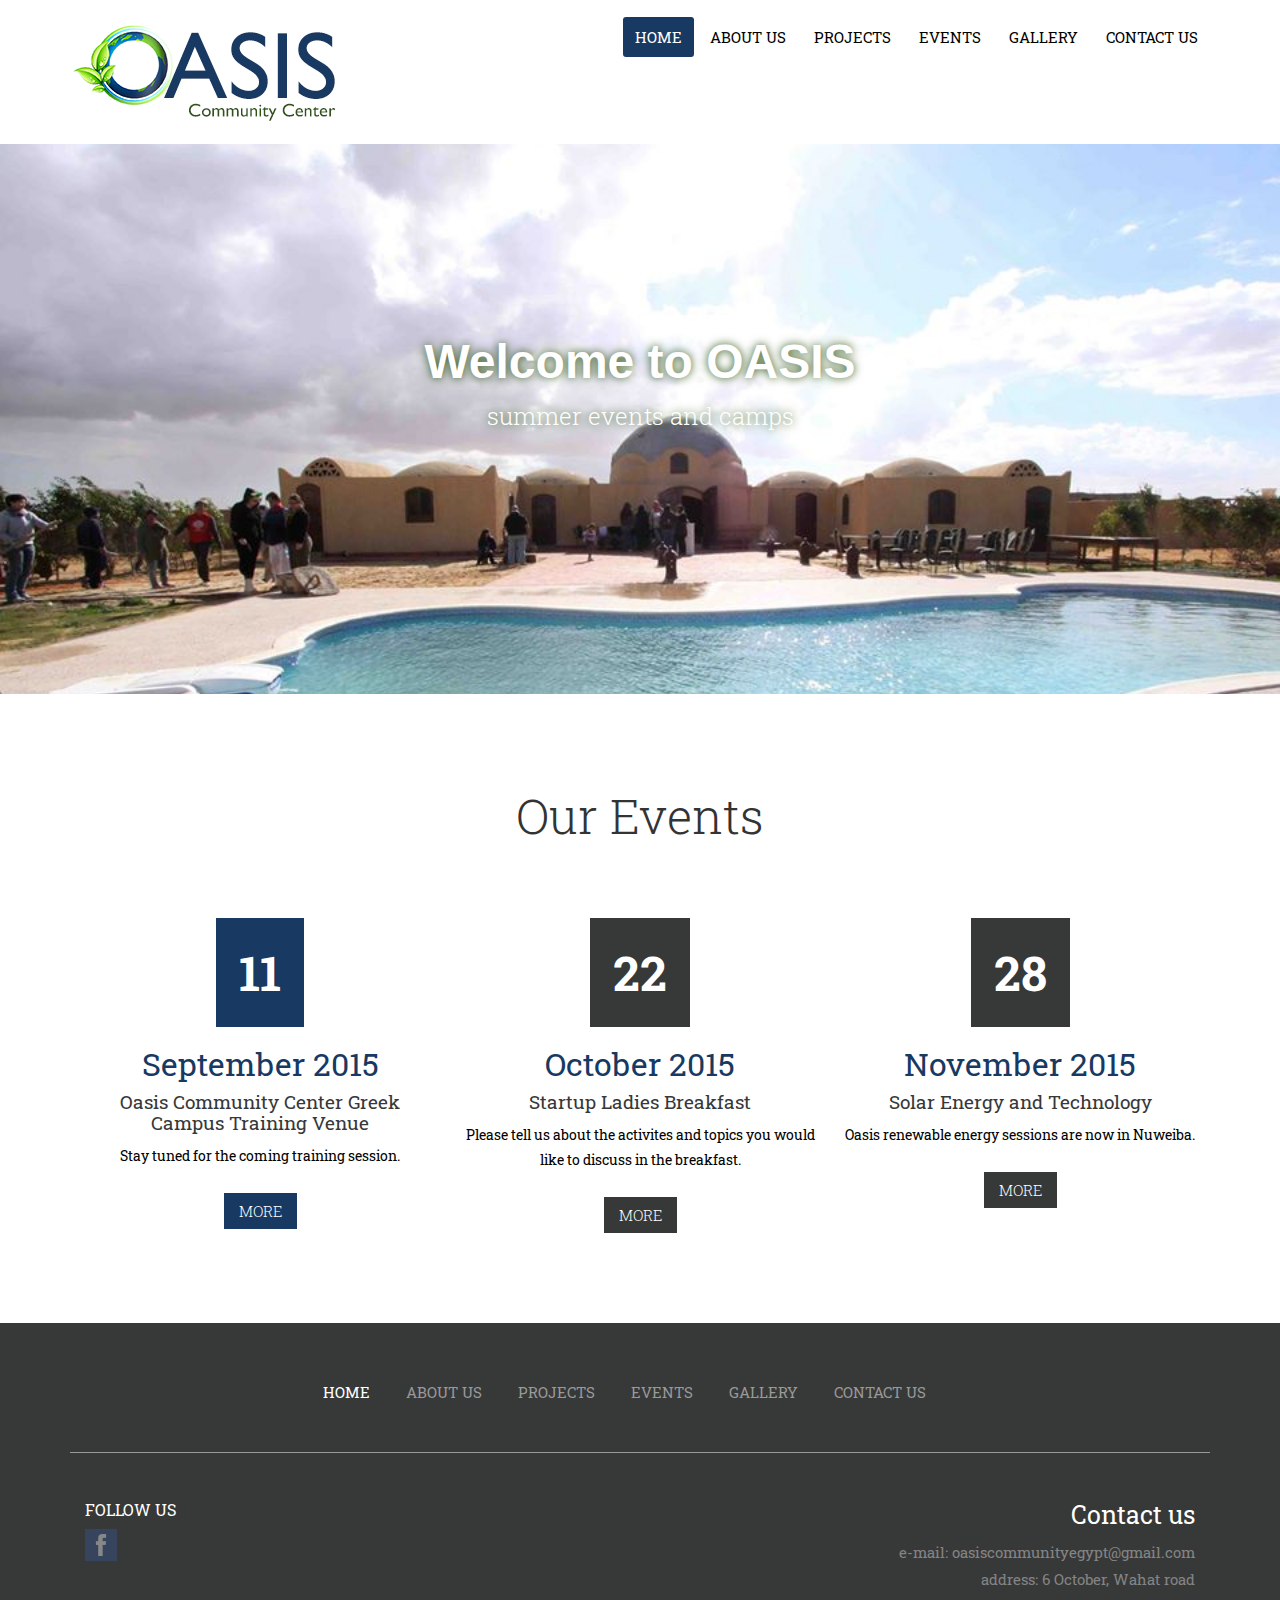
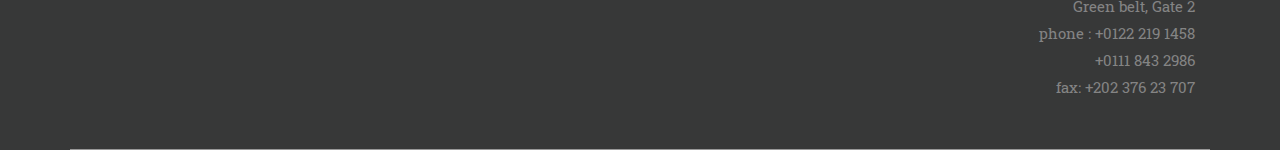
==== commit a7e90469: "- changed contact and text, events" ====
--- a/index.html
+++ b/index.html
@@ -147,10 +147,12 @@
 				</div>
 				<div class="col-md-4 footer-right">
 					<h3>Contact us</h3>
-					<p>e-mail: drsallybahgat@hotmail.com</p>
+					<p>e-mail: oasiscommunityegypt@gmail.com</p>
 					<p>address: 6 October, Wahat road</p>
 					<p>Green belt, Gate 2</p>
-					<p>phone : +201222370122</p>
+					<p>phone : +0122 219 1458 <br>
+						+0111 843 2986</p>
+					<p>fax: +202 376 23 707</p>
 				</div>
 			<div class="clearfix"> </div>
 			</div>
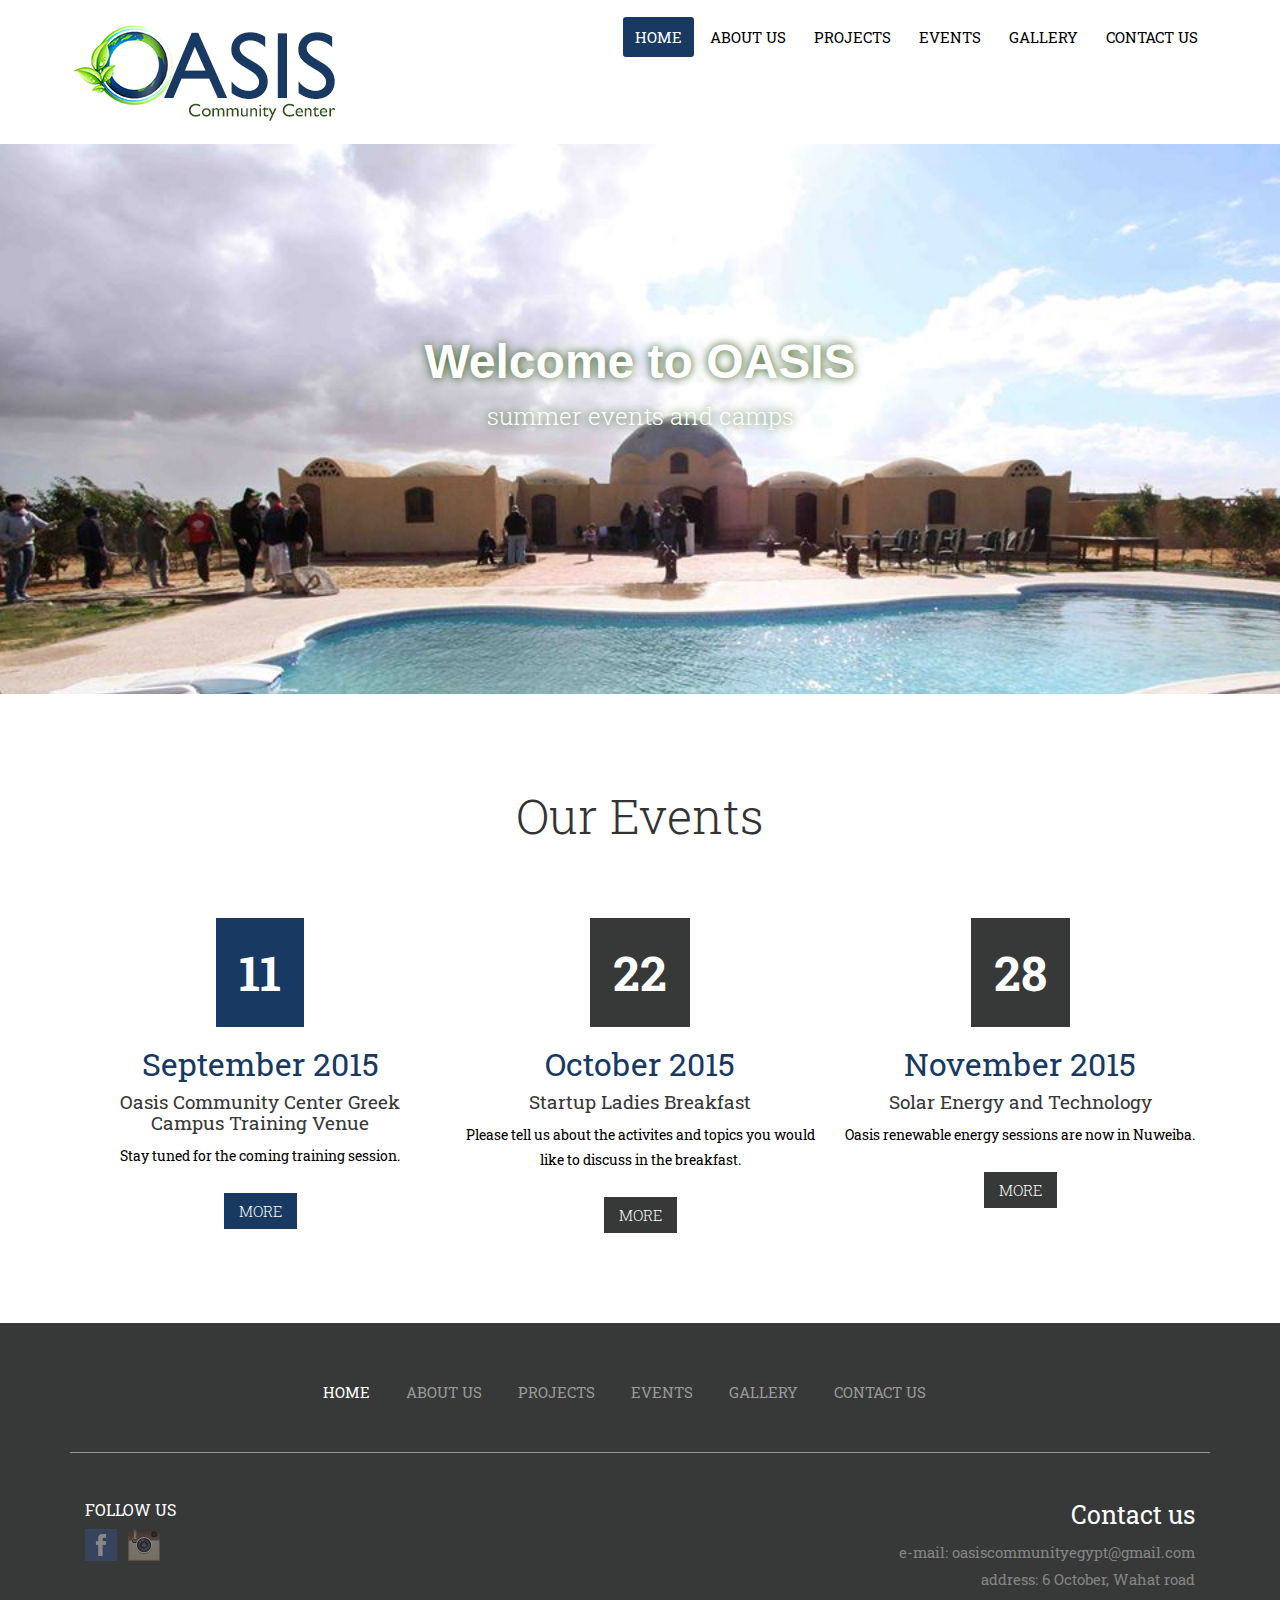
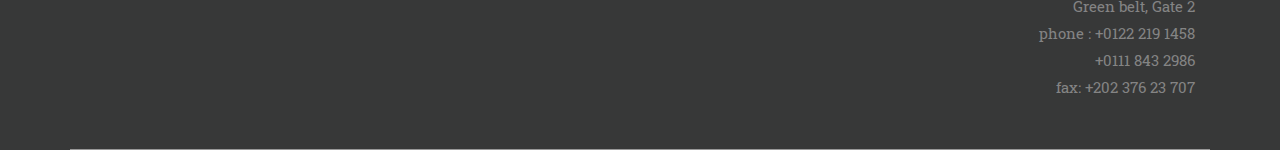
==== commit a4c83b88: "-  few changes - new text - instagram icon" ====
--- a/index.html
+++ b/index.html
@@ -141,6 +141,7 @@
 					<h3>FOLLOW US</h3>
 				<ul>
 					<li><a href="https://www.facebook.com/OasisCommunityCenter?fref=ts&__mref=message_bubble"><span class="a"> </span></a></li>
+					<li><a href="https://instagram.com/oasiscommunitycenter/"><span class="b"> </span></a></li>
 				</ul>
 				</div>
 				<div class="col-md-4 footer-middle">
